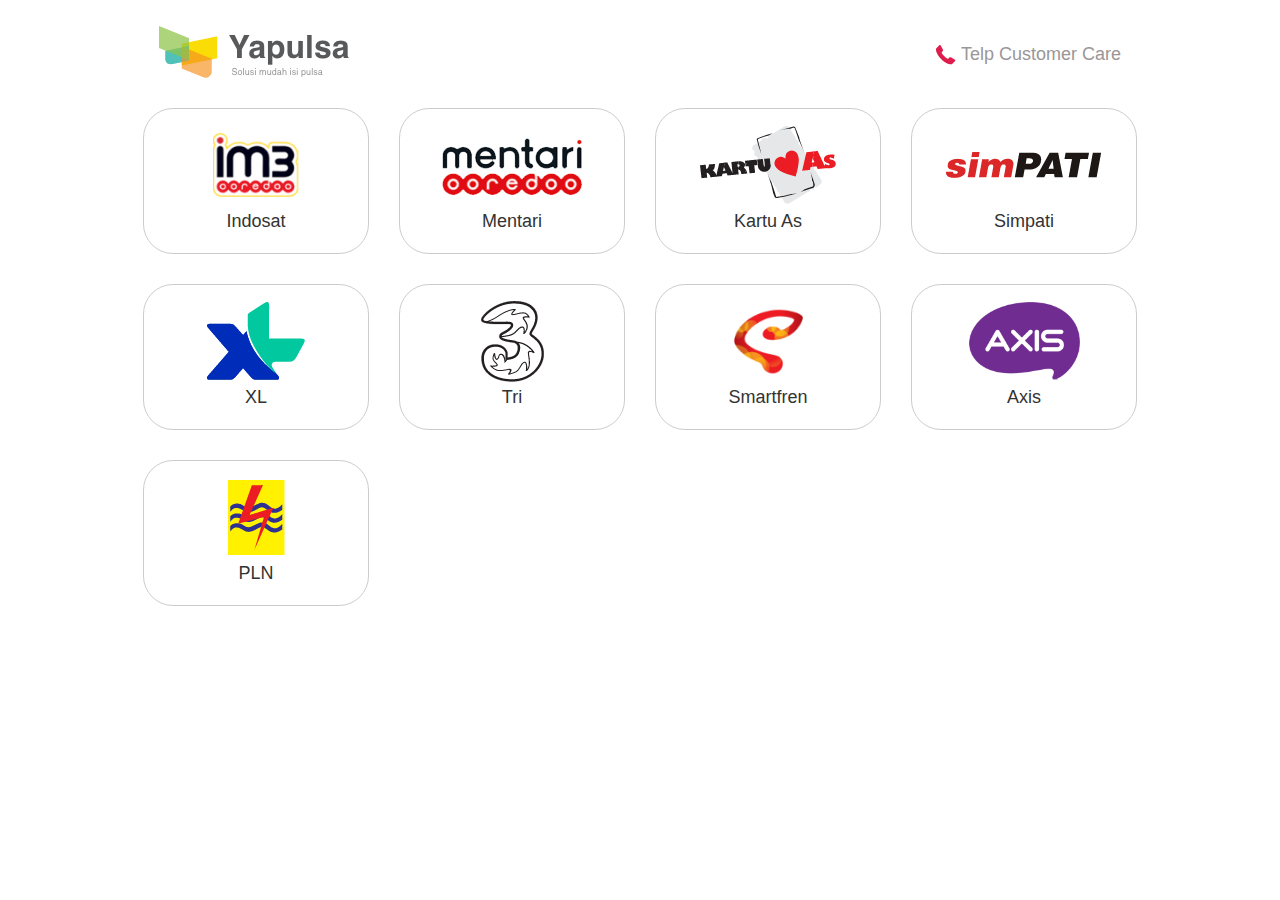
==== html/index.html @ d09b8c81 "Initial Page" ====
<!DOCTYPE html>
<html lang="en">
  <head>
    <meta charset="utf-8">
    <meta http-equiv="X-UA-Compatible" content="IE=edge">
    <meta name="viewport" content="width=device-width, initial-scale=1">
    <!-- The above 3 meta tags *must* come first in the head; any other head content must come *after* these tags -->
    <meta name="description" content="Yapulsa adalah platform untuk melakukan pengisian pulsa">
    <meta name="author" content="Ekky Patria">
    <link rel="icon" href="">

    <title>Yapulsa - Solusi mudah isi pulsa</title>

    <!-- Bootstrap core CSS -->
    <link href="assets/css/bootstrap.min.css" rel="stylesheet">

    <!-- IE10 viewport hack for Surface/desktop Windows 8 bug -->
    <link href="assets/css/ie10-viewport-bug-workaround.css" rel="stylesheet">

    <!-- Custom styles for this template -->
    <link href="assets/css/style.css" rel="stylesheet">

    <!-- Just for debugging purposes. Don't actually copy these 2 lines! -->
    <!--[if lt IE 9]><script src="assets/js/ie8-responsive-file-warning.js"></script><![endif]-->
    <script src="assets/js/ie-emulation-modes-warning.js"></script>

    <!-- HTML5 shim and Respond.js for IE8 support of HTML5 elements and media queries -->
    <!--[if lt IE 9]>
      <script src="https://oss.maxcdn.com/html5shiv/3.7.3/html5shiv.min.js"></script>
      <script src="https://oss.maxcdn.com/respond/1.4.2/respond.min.js"></script>
    <![endif]-->
    <!-- Ini tambahan buat panggil font -->
    <link href="https://fonts.googleapis.com/css?family=Roboto:100,300,400,500,700" rel="stylesheet">
  </head>

  <body>

    <div id="app">
    <div class="app-container">
    <div class="page-homepage">

		<!-- ini buat nyimpen bagian header -->
    	<header>
    		<!-- container: bungkus templatenya bootstrap, supaya ukuran bisa menyesuaikan dengan platformnya -->
    		<div class="container">
    			<!-- http://getbootstrap.com/components/#navbar -->
    			<nav class="navbar">
					<div class="container-fluid">
						<div class="navbar-header">
							<!-- navbar-brand aa ganti dengan btn-block supaya width 100% dan semua area bisa di-klik (klo tetep pake navbar-brand nanti dimensinya cuma bisa 50x50) -->
							<a href="#" class="btn-block">
								<img alt="Brand" src="assets/img/logo.png">
							</a>
						</div>
						<!-- pull-right adalah float:right, yakni buat nempelin element di sebelah kanan-->
						<div class="pull-right">
							<a href="#" class="btn-block contact">
								<img alt="Brand" src="assets/img/icon_contact.png"> Telp Customer Care
							</a>
						</div>
					</div>
				</nav>
    		</div>
    	</header>

		<!-- ini buat nyimpen bagian content -->
    	<section class="product-list">
    		<div class="container">
	    		<div class="row">
	            	<div class="col-lg-3">
	            		<button class="btn btn-default btn-block btn-lg">
	            			<div class="logo-operator">
	            				<img src="assets/img/operator_im3.png">
	            			</div>
	            			<p>Indosat</p>
	            		</button>
	            	</div>
	            	<div class="col-lg-3">
	            		<button class="btn btn-default btn-block btn-lg">
	            			<div class="logo-operator">
	            				<img src="assets/img/operator_mentari.png">
	            			</div>
	            			<p>Mentari</p>
	            		</button>
	            	</div>
	            	<div class="col-lg-3">
	            		<button class="btn btn-default btn-block btn-lg">
	            			<div class="logo-operator">
	            				<img src="assets/img/operator_kartuas.png">
	            			</div>
	            			<p>Kartu As</p>
	            		</button>
	            	</div>
	            	<div class="col-lg-3">
	            		<button class="btn btn-default btn-block btn-lg">
	            			<div class="logo-operator">
	            				<img src="assets/img/operator_simpati.png">
	            			</div>
	            			<p>Simpati</p>
	            		</button>
	            	</div>
	            	<div class="col-lg-3">
	            		<button class="btn btn-default btn-block btn-lg">
	            			<div class="logo-operator">
	            				<img src="assets/img/operator_xl.png">
	            			</div>
	            			<p>XL</p>
	            		</button>
	            	</div>
	            	<div class="col-lg-3">
	            		<button class="btn btn-default btn-block btn-lg">
	            			<div class="logo-operator">
	            				<img src="assets/img/operator_tri.png">
	            			</div>
	            			<p>Tri</p>
	            		</button>
	            	</div>
	            	<div class="col-lg-3">
	            		<button class="btn btn-default btn-block btn-lg">
	            			<div class="logo-operator">
	            				<img src="assets/img/operator_smartfren.png">
	            			</div>
	            			<p>Smartfren</p>
	            		</button>
	            	</div>
	            	<div class="col-lg-3">
	            		<button class="btn btn-default btn-block btn-lg">
	            			<div class="logo-operator">
	            				<img src="assets/img/operator_axis.png">
	            			</div>
	            			<p>Axis</p>
	            		</button>
	            	</div>
	            	<div class="col-lg-3">
	            		<button class="btn btn-default btn-block btn-lg">
	            			<div class="logo-operator">
	            				<img src="assets/img/operator_pln.png">
	            			</div>
	            			<p>PLN</p>
	            		</button>
	            	</div>
	            </div>
            </div>
    	</section>

    	<!-- ini buat nyimpen bagian footer -->
    	<footer>
    		
    	</footer>

    </div>
    </div>
    </div>



    <!-- Bootstrap core JavaScript
    ================================================== -->
    <!-- Placed at the end of the document so the pages load faster -->
    <!-- <script src="https://ajax.googleapis.com/ajax/libs/jquery/1.12.4/jquery.min.js"></script>
    <script>window.jQuery || document.write('<script src="assets/js/vendor/jquery.min.js"><\/script>')</script> -->


    <!-- javascript -->
    <script src="assets/js/jquery.min.js"></script>
    <script src="assets/js/bootstrap.min.js"></script>
    <!-- IE10 viewport hack for Surface/desktop Windows 8 bug -->
    <script src="assets/js/ie10-viewport-bug-workaround.js"></script>

    <!-- Link to the javascript file we will create -->
    <script src="assets/js/scripts.js"></script>
  </body>
</html>
---- html/assets/css/ie10-viewport-bug-workaround.css ----
/*!
 * IE10 viewport hack for Surface/desktop Windows 8 bug
 * Copyright 2014-2015 Twitter, Inc.
 * Licensed under MIT (https://github.com/twbs/bootstrap/blob/master/LICENSE)
 */

/*
 * See the Getting Started docs for more information:
 * http://getbootstrap.com/getting-started/#support-ie10-width
 */
@-ms-viewport     { width: device-width; }
@-o-viewport      { width: device-width; }
@viewport         { width: device-width; }
---- html/assets/css/style.css ----
/* -------------------------- Global Style -------------------------- */
html, body
{
    margin:0;
    font-size: 24px;
}

a, a:hover, a:focus, a:active
{
    text-decoration: none;  /*default link = ada garis bawah, nah dg seperti ini buat ilangin garis bawah */
}

header
{
    padding: 25px 0; /*25px disini sama halnya dengan 25px 0 25px 0 (urutannya: top, right, bottom, left)*/
}

.navbar
{
    margin-bottom: 0; /* defaultnya "margin-bottom: 20px", ini dijadiin 0 supaya gada jarak */
}

header .contact
{
    font-size: 18px;
    color: #9A9697;
    line-height: 56px; /* ini di set 56px mengikuti tingginya logo supaya berada pas di tengah-tengah */
}


/* -------------------------- End of Global -------------------------- */

/* -------------------------- Page: Homepage -------------------------- */
.logo-operator
{
    height: 90px;
    line-height: 90px;
}

section.product-list .btn
{
    border-radius: 30px;
    -webkit-border-radius: 30px;
    -moz-border-radius: 30px;
    -ms-border-radius: 30px;
    -o-border-radius: 30px;

    margin-bottom: 30px;
}
    section.product-list .btn:hover,
    section.product-list .btn:focus,
    section.product-list .btn:active
    {
        background: #B4B4B4;
    }

section.product-list .btn img
{
    max-height: 85px;
}
/* -------------------------- End of Homepage -------------------------- */


/* -------------------------- Start Responsive -------------------------- */
@media (min-width: 1200px) {
  .container {
        width: 1024px;
    }
}
/* -------------------------- End of Responsive -------------------------- */
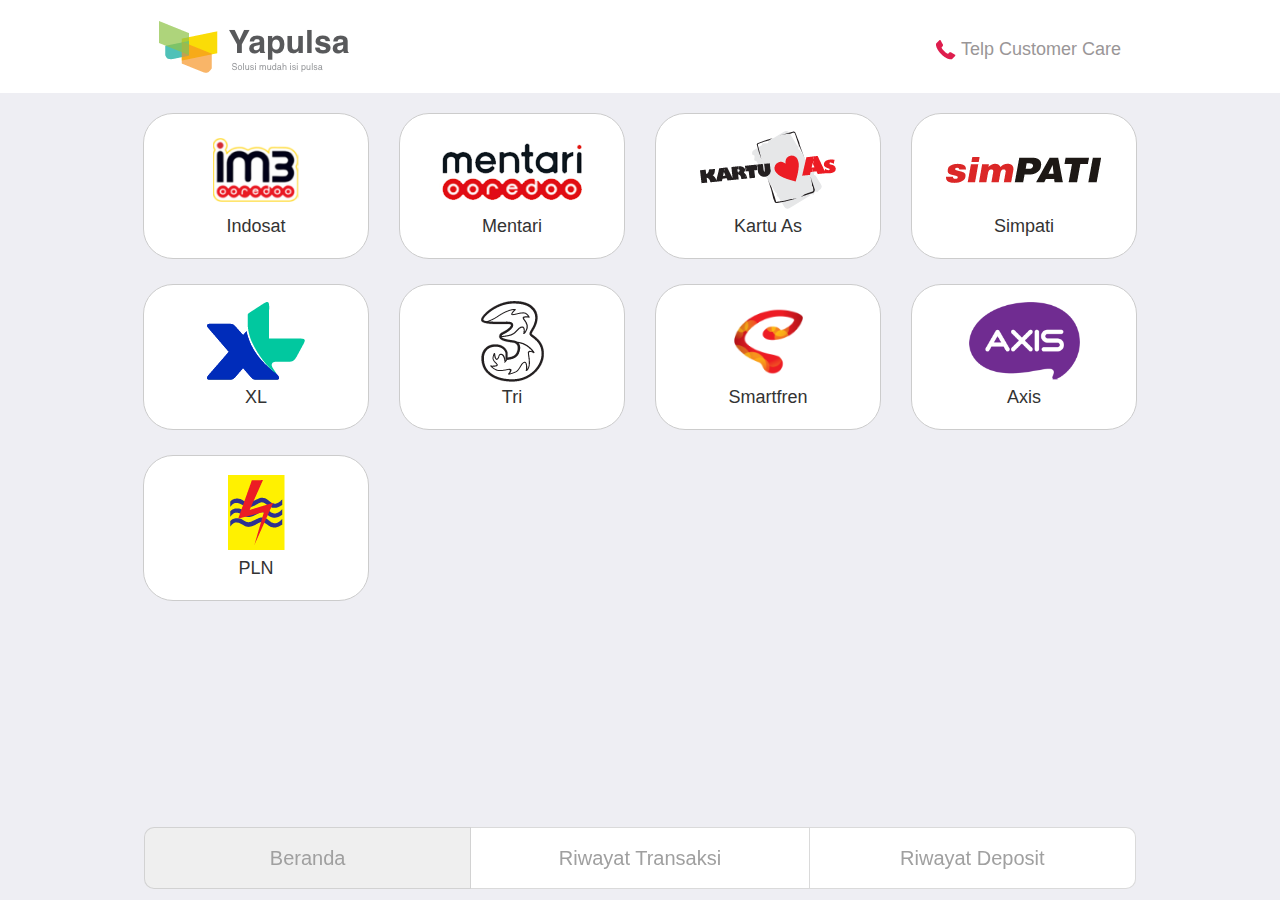
==== commit cbb2d0a7: "add footer & styling" ====
--- a/html/index.html
+++ b/html/index.html
@@ -64,8 +64,8 @@
     	</header>
 
 		<!-- ini buat nyimpen bagian content -->
-    	<section class="product-list">
-    		<div class="container">
+		<div class="container">
+	    	<section class="product-list">
 	    		<div class="row">
 	            	<div class="col-lg-3">
 	            		<button class="btn btn-default btn-block btn-lg">
@@ -140,12 +140,20 @@
 	            		</button>
 	            	</div>
 	            </div>
-            </div>
-    	</section>
+	    	</section>
+        </div>
 
     	<!-- ini buat nyimpen bagian footer -->
     	<footer>
-    		
+    		<div class="container">
+    			<nav class="navbar">
+    				<ul class="nav navbar-nav">
+				        <li class="active"><a href="#">Beranda</a></li>
+				        <li class=""><a href="#">Riwayat Transaksi</a></li>
+				        <li class=""><a href="#">Riwayat Deposit</a></li>
+		        	</ul>
+				</nav>
+    		</div>
     	</footer>
 
     </div>
--- a/html/assets/css/style.css
+++ b/html/assets/css/style.css
@@ -3,6 +3,7 @@
 {
     margin:0;
     font-size: 24px;
+    background: #EEEEF3; 
 }
 
 a, a:hover, a:focus, a:active
@@ -12,7 +13,8 @@
 
 header
 {
-    padding: 25px 0; /*25px disini sama halnya dengan 25px 0 25px 0 (urutannya: top, right, bottom, left)*/
+    background: #FFF;
+    padding: 20px 0 15px 0; /*25px disini sama halnya dengan 25px 0 25px 0 (urutannya: top, right, bottom, left)*/
 }
 
 .navbar
@@ -27,7 +29,67 @@
     line-height: 56px; /* ini di set 56px mengikuti tingginya logo supaya berada pas di tengah-tengah */
 }
 
+/* footer */
+footer
+{
+    position: fixed;
+    bottom: 10px;
+    left: 0;
+    right: 0;
+    margin: auto;
+}
 
+/* footer navigasi */
+footer .navbar ul
+{
+    width: 100%;
+}
+footer .navbar ul li
+{
+    background: #FFF;
+    border: 1px solid rgba(181, 181, 181, 0.5);
+    width: 33%;
+}
+/* agar tepat 100%, maka navigasi ke-2 di buat 34% karena 100% = 33+34+33 */
+footer .navbar ul li:nth-child(2)
+{
+    width: 34%;
+    border-left: none;
+    border-right: none;
+}
+
+/* berikan lekukan sebelah kiri di navigasi pertama */
+footer .navbar ul li:first-child,
+footer .navbar ul li:first-child a
+{
+    border-radius: 10px 0px 0px 10px;
+    -moz-border-radius: 10px 0px 0px 10px;
+    -webkit-border-radius: 10px 0px 0px 10px;
+}
+/* berikan lekukan sebelah kanan di navigasi pertama */
+footer .navbar ul li:last-child,
+footer .navbar ul li:last-child a
+{
+     border-radius: 0 10px 10px 0;
+    -moz-border-radius: 0 10px 10px 0;
+    -webkit-border-radius: 0 10px 10px 0;   
+}
+
+/* ganti warna background ketika navigasi aktif */
+footer .navbar ul li.active
+{
+    background: #EFEFEF;
+}
+/* tentukan ukuran navigasi, warna navigasi dan buat agar text ke tengah */
+footer .navbar ul li a
+{
+    font-size: 20px;
+    color: #A0A0A0;
+    font-weight: 400;
+    text-align: center;
+    padding-top: 20px;
+    padding-bottom: 20px;
+}
 /* -------------------------- End of Global -------------------------- */
 
 /* -------------------------- Page: Homepage -------------------------- */
@@ -35,6 +97,14 @@
 {
     height: 90px;
     line-height: 90px;
+}
+
+section.product-list
+{
+    margin: 20px 0 20px 0;
+    max-height: 73vh;
+    overflow-y: auto;
+    overflow-x: hidden;
 }
 
 section.product-list .btn
@@ -45,7 +115,7 @@
     -ms-border-radius: 30px;
     -o-border-radius: 30px;
 
-    margin-bottom: 30px;
+    margin-bottom: 25px;
 }
     section.product-list .btn:hover,
     section.product-list .btn:focus,
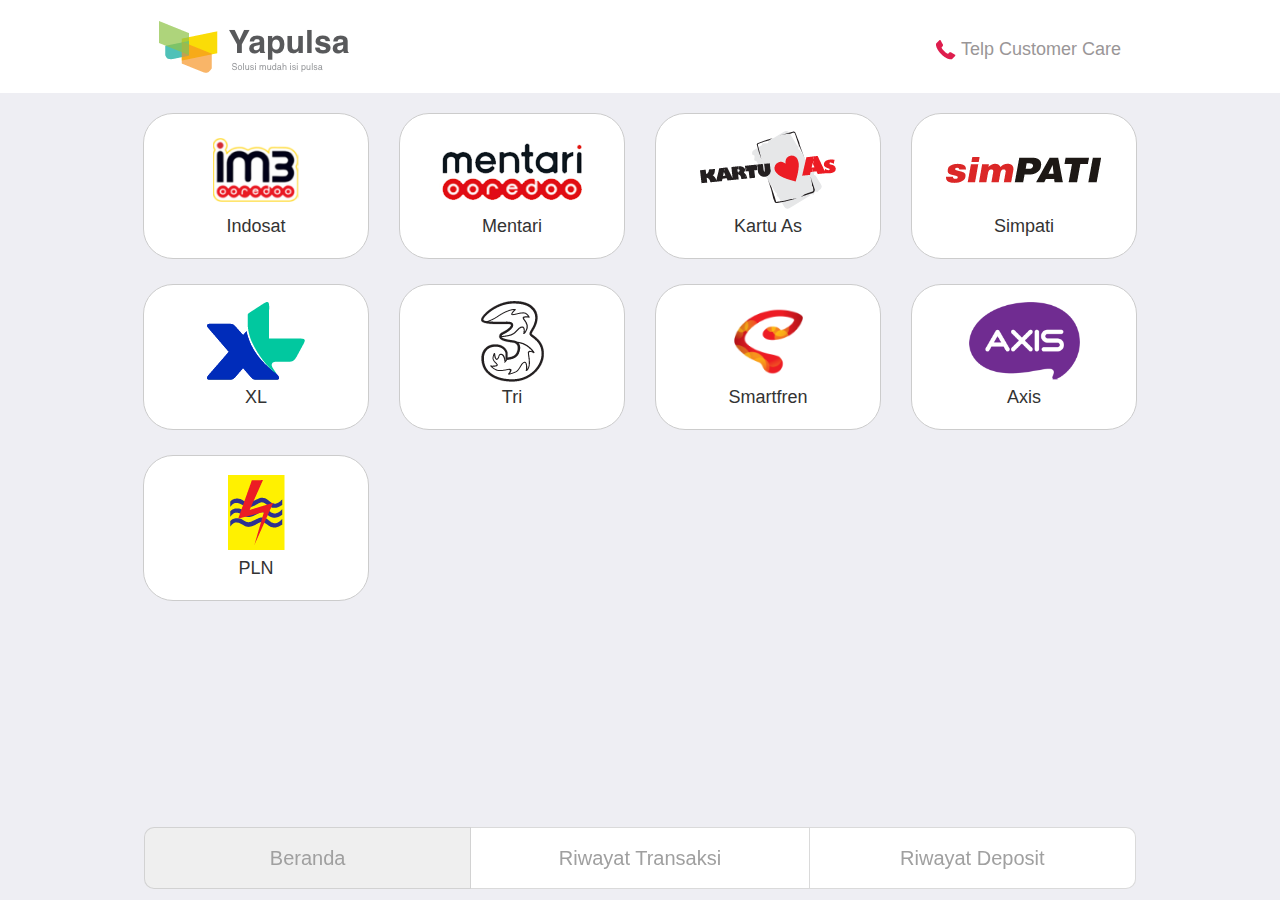
==== commit 2ff1080f: "add modal on click "telp customer care"" ====
--- a/html/index.html
+++ b/html/index.html
@@ -34,6 +34,25 @@
   </head>
 
   <body>
+
+	<!-- Modal Contact Customer Care -->
+	<div class="modal fade" id="contactModal" tabindex="-1" role="dialog" aria-labelledby="contactModalLabel" aria-hidden="true">
+	    <div class="modal-dialog modal-center modal-voucher" role="document">
+			<div class="modal-content">
+				<div class="modal-header">
+				  <a href="#" class="pull-right modal-close" data-dismiss="modal">CLOSE</a>
+				</div>
+				<div class="modal-body">
+					<h1><img alt="Brand" src="assets/img/icon_contact.png"> Telp Customer Care</h1>
+					<p><a href="tel:08181234565432">08181234565432 - XL</a></p>
+					<p><a href="tel:085711234567">085711234567 - Indosat</a></p>
+					<p><a href="tel:08131234565431">08131234565431 - Telkomsel</a></p>
+				</div>
+				<div class="modal-footer">
+				</div>
+			</div>
+	    </div>
+	  </div>
 
     <div id="app">
     <div class="app-container">
@@ -54,7 +73,7 @@
 						</div>
 						<!-- pull-right adalah float:right, yakni buat nempelin element di sebelah kanan-->
 						<div class="pull-right">
-							<a href="#" class="btn-block contact">
+							<a href="#" class="btn-block contact" data-dismiss="modal" data-toggle="modal" data-target="#contactModal">
 								<img alt="Brand" src="assets/img/icon_contact.png"> Telp Customer Care
 							</a>
 						</div>
--- a/html/assets/css/style.css
+++ b/html/assets/css/style.css
@@ -14,7 +14,7 @@
 header
 {
     background: #FFF;
-    padding: 20px 0 15px 0; /*25px disini sama halnya dengan 25px 0 25px 0 (urutannya: top, right, bottom, left)*/
+    padding: 20px 0 15px 0; /*urutannya: top, right, bottom, left*/
 }
 
 .navbar
@@ -90,6 +90,58 @@
     padding-top: 20px;
     padding-bottom: 20px;
 }
+
+
+/* modal */
+.modal
+{
+    background: rgba(0, 0, 0, 0.4);
+}
+.modal-dialog
+{
+    width: 350px;
+    margin-top: 12%;
+}
+
+.modal-header,
+.modal-footer
+{
+    border: none;
+    padding: 10px 15px;
+}
+.modal-body
+{
+    padding: 0 30px;
+}
+
+
+.modal-header .modal-close
+{
+    font-weight: 500;
+    color: #F02525;
+    font-size: 14px;
+}
+
+
+.modal-body h1
+{
+    font-weight: 500;
+    color: #000000;
+    font-size: 22px;
+    margin-top: 5px;
+    margin-bottom: 20px;
+}
+.modal-body p
+{
+    color: #757575;
+    font-size: 18px;
+}
+
+.modal-body a
+{
+    color: #757575;
+}
+
 /* -------------------------- End of Global -------------------------- */
 
 /* -------------------------- Page: Homepage -------------------------- */
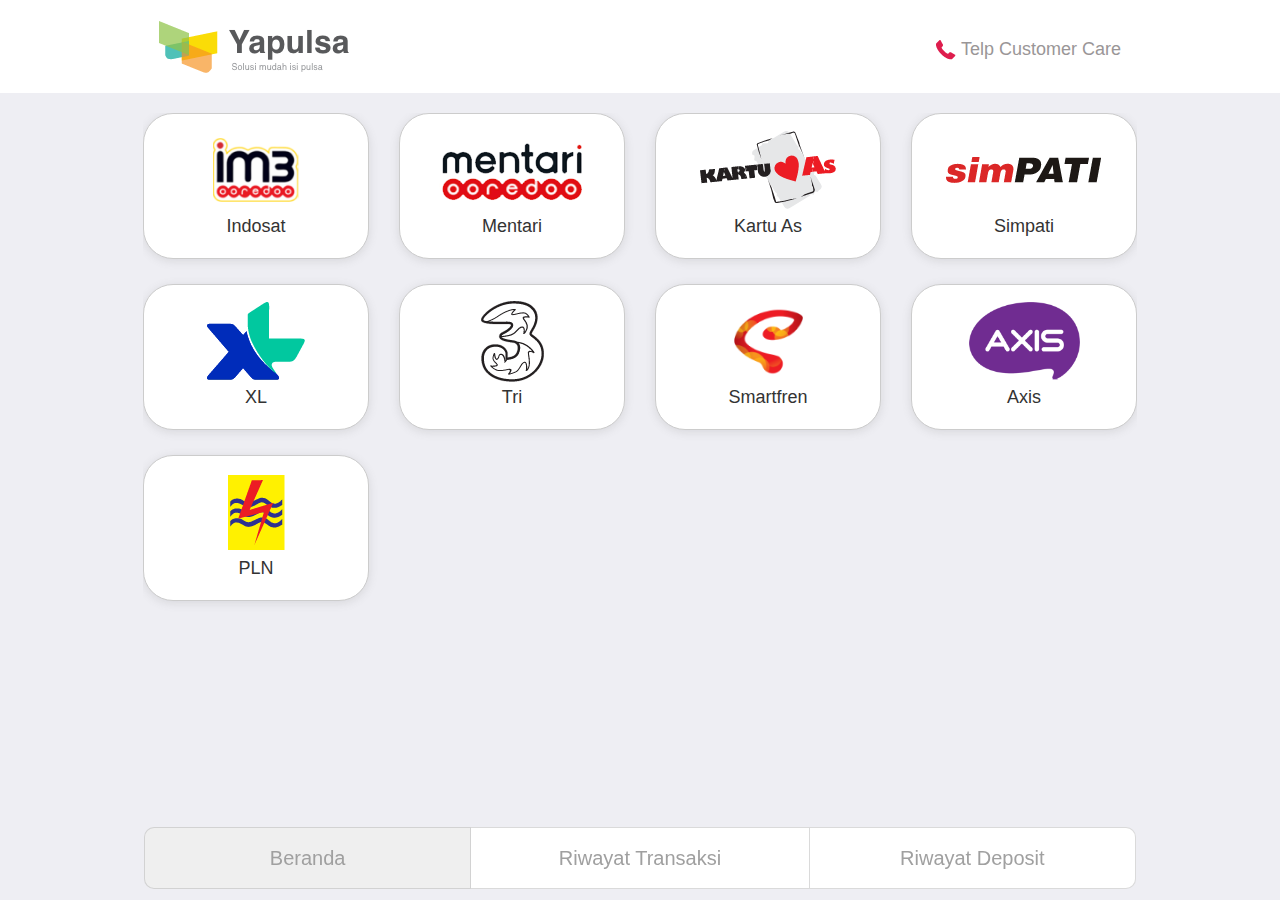
==== commit e39536c7: "[page-complete] add & styling for complete page" ====
--- a/html/index.html
+++ b/html/index.html
@@ -7,7 +7,7 @@
     <!-- The above 3 meta tags *must* come first in the head; any other head content must come *after* these tags -->
     <meta name="description" content="Yapulsa adalah platform untuk melakukan pengisian pulsa">
     <meta name="author" content="Ekky Patria">
-    <link rel="icon" href="">
+    <link rel="icon" href="favicon.ico">
 
     <title>Yapulsa - Solusi mudah isi pulsa</title>
 
@@ -67,7 +67,7 @@
 					<div class="container-fluid">
 						<div class="navbar-header">
 							<!-- navbar-brand aa ganti dengan btn-block supaya width 100% dan semua area bisa di-klik (klo tetep pake navbar-brand nanti dimensinya cuma bisa 50x50) -->
-							<a href="#" class="btn-block">
+							<a href="index.html" class="btn-block">
 								<img alt="Brand" src="assets/img/logo.png">
 							</a>
 						</div>
@@ -85,80 +85,82 @@
 		<!-- ini buat nyimpen bagian content -->
 		<div class="container">
 	    	<section class="product-list">
-	    		<div class="row">
-	            	<div class="col-lg-3">
-	            		<button class="btn btn-default btn-block btn-lg">
-	            			<div class="logo-operator">
-	            				<img src="assets/img/operator_im3.png">
-	            			</div>
-	            			<p>Indosat</p>
-	            		</button>
-	            	</div>
-	            	<div class="col-lg-3">
-	            		<button class="btn btn-default btn-block btn-lg">
-	            			<div class="logo-operator">
-	            				<img src="assets/img/operator_mentari.png">
-	            			</div>
-	            			<p>Mentari</p>
-	            		</button>
-	            	</div>
-	            	<div class="col-lg-3">
-	            		<button class="btn btn-default btn-block btn-lg">
-	            			<div class="logo-operator">
-	            				<img src="assets/img/operator_kartuas.png">
-	            			</div>
-	            			<p>Kartu As</p>
-	            		</button>
-	            	</div>
-	            	<div class="col-lg-3">
-	            		<button class="btn btn-default btn-block btn-lg">
-	            			<div class="logo-operator">
-	            				<img src="assets/img/operator_simpati.png">
-	            			</div>
-	            			<p>Simpati</p>
-	            		</button>
-	            	</div>
-	            	<div class="col-lg-3">
-	            		<button class="btn btn-default btn-block btn-lg">
-	            			<div class="logo-operator">
-	            				<img src="assets/img/operator_xl.png">
-	            			</div>
-	            			<p>XL</p>
-	            		</button>
-	            	</div>
-	            	<div class="col-lg-3">
-	            		<button class="btn btn-default btn-block btn-lg">
-	            			<div class="logo-operator">
-	            				<img src="assets/img/operator_tri.png">
-	            			</div>
-	            			<p>Tri</p>
-	            		</button>
-	            	</div>
-	            	<div class="col-lg-3">
-	            		<button class="btn btn-default btn-block btn-lg">
-	            			<div class="logo-operator">
-	            				<img src="assets/img/operator_smartfren.png">
-	            			</div>
-	            			<p>Smartfren</p>
-	            		</button>
-	            	</div>
-	            	<div class="col-lg-3">
-	            		<button class="btn btn-default btn-block btn-lg">
-	            			<div class="logo-operator">
-	            				<img src="assets/img/operator_axis.png">
-	            			</div>
-	            			<p>Axis</p>
-	            		</button>
-	            	</div>
-	            	<div class="col-lg-3">
-	            		<button class="btn btn-default btn-block btn-lg">
-	            			<div class="logo-operator">
-	            				<img src="assets/img/operator_pln.png">
-	            			</div>
-	            			<p>PLN</p>
-	            		</button>
-	            	</div>
-	            </div>
+    			<form action="topup.html">
+		    		<div class="row">
+		            	<div class="col-lg-3">
+		            		<button class="btn btn-default btn-block btn-lg">
+		            			<div class="logo-operator">
+		            				<img src="assets/img/operator_im3.png">
+		            			</div>
+		            			<p>Indosat</p>
+		            		</button>
+		            	</div>
+		            	<div class="col-lg-3">
+		            		<button class="btn btn-default btn-block btn-lg">
+		            			<div class="logo-operator">
+		            				<img src="assets/img/operator_mentari.png">
+		            			</div>
+		            			<p>Mentari</p>
+		            		</button>
+		            	</div>
+		            	<div class="col-lg-3">
+		            		<button class="btn btn-default btn-block btn-lg">
+		            			<div class="logo-operator">
+		            				<img src="assets/img/operator_kartuas.png">
+		            			</div>
+		            			<p>Kartu As</p>
+		            		</button>
+		            	</div>
+		            	<div class="col-lg-3">
+		            		<button class="btn btn-default btn-block btn-lg">
+		            			<div class="logo-operator">
+		            				<img src="assets/img/operator_simpati.png">
+		            			</div>
+		            			<p>Simpati</p>
+		            		</button>
+		            	</div>
+		            	<div class="col-lg-3">
+		            		<button class="btn btn-default btn-block btn-lg">
+		            			<div class="logo-operator">
+		            				<img src="assets/img/operator_xl.png">
+		            			</div>
+		            			<p>XL</p>
+		            		</button>
+		            	</div>
+		            	<div class="col-lg-3">
+		            		<button class="btn btn-default btn-block btn-lg">
+		            			<div class="logo-operator">
+		            				<img src="assets/img/operator_tri.png">
+		            			</div>
+		            			<p>Tri</p>
+		            		</button>
+		            	</div>
+		            	<div class="col-lg-3">
+		            		<button class="btn btn-default btn-block btn-lg">
+		            			<div class="logo-operator">
+		            				<img src="assets/img/operator_smartfren.png">
+		            			</div>
+		            			<p>Smartfren</p>
+		            		</button>
+		            	</div>
+		            	<div class="col-lg-3">
+		            		<button class="btn btn-default btn-block btn-lg">
+		            			<div class="logo-operator">
+		            				<img src="assets/img/operator_axis.png">
+		            			</div>
+		            			<p>Axis</p>
+		            		</button>
+		            	</div>
+		            	<div class="col-lg-3">
+		            		<button class="btn btn-default btn-block btn-lg">
+		            			<div class="logo-operator">
+		            				<img src="assets/img/operator_pln.png">
+		            			</div>
+		            			<p>PLN</p>
+		            		</button>
+		            	</div>
+		            </div>
+	            </form>
 	    	</section>
         </div>
 
--- a/html/assets/css/style.css
+++ b/html/assets/css/style.css
@@ -9,6 +9,12 @@
 a, a:hover, a:focus, a:active
 {
     text-decoration: none;  /*default link = ada garis bawah, nah dg seperti ini buat ilangin garis bawah */
+    outline: none; /*remove blue outline on bootstrap link & button*/
+}
+
+button, button:hover, button:focus, button:active
+{
+   outline: none; /*remove blue outline on bootstrap link & button*/ 
 }
 
 header
@@ -91,6 +97,23 @@
     padding-bottom: 20px;
 }
 
+/* back button on secondary page */
+footer .back-button
+{
+    font-size: 24px;
+    font-weight: 300;
+    color: #646464;
+    vertical-align: middle;
+}
+footer .back-button span
+{
+    display: inline-block;
+    vertical-align: middle;
+}
+footer .back-button img
+{
+    margin-right: 10px;
+}
 
 /* modal */
 .modal
@@ -142,6 +165,59 @@
     color: #757575;
 }
 
+
+/* breadcrumb : navigasi sebuah halaman 
+    ini perlu diupdate karena default breadcrumb boostrap tidak sesuai dengan desain
+*/
+.breadcrumb
+{
+    background: transparent;
+    margin: 0;
+    /*margin-bottom: 20px;*/
+    padding: 20px 0;
+    font-size: 14px;
+    color: #BABABA;
+}
+
+.breadcrumb li
+{
+    color: #BABABA;
+}
+
+.breadcrumb>.active
+{
+    color: #919191;
+}
+
+.breadcrumb>li+li:before {
+    content: "/\00a0";
+    content: "\e258";
+    font-family: 'Glyphicons Halflings';
+    font-size: 12px;
+    padding: 0 5px;
+    color: #ccc;
+}
+
+/* btn */
+.btn.btn-primary
+{
+    background: #F02525;
+    color: #FFF;
+    border: none;
+
+    -webkit-box-shadow: 0 3px 6px 0px rgba(0, 0, 0, 0.16);
+    -moz-box-shadow: 0 3px 6px 0px rgba(0, 0, 0, 0.16);
+    box-shadow: 0 3px 6px 0px rgba(0, 0, 0, 0.16)
+}
+.btn.btn-primary:hover,
+.btn.btn-primary:focus,
+.btn.btn-primary:active
+{
+    background: #C31F1F;
+    color: #FFF;
+}
+
+
 /* -------------------------- End of Global -------------------------- */
 
 /* -------------------------- Page: Homepage -------------------------- */
@@ -168,6 +244,10 @@
     -o-border-radius: 30px;
 
     margin-bottom: 25px;
+
+    -webkit-box-shadow: 0 2px 10px 0px rgba(100, 100, 100, 0.16);
+    -moz-box-shadow: 0 2px 10px 0px rgba(100, 100, 100, 0.16);
+    box-shadow: 0 2px 10px 0px rgba(100, 100, 100, 0.16);
 }
     section.product-list .btn:hover,
     section.product-list .btn:focus,
@@ -182,6 +262,291 @@
 }
 /* -------------------------- End of Homepage -------------------------- */
 
+/* -------------------------- Page: Topup Product -------------------------- */
+section.topup-product
+{
+
+}
+
+section.topup-product h1
+{
+    margin-top: 0;
+    font-size: 26px;
+    color: #95989A;
+    font-weight: 500;
+}
+
+.form-group
+{
+    position: relative;
+}
+.form-group label
+{
+    font-size: 23px;
+    font-weight: 300;
+    color: #95989A;
+    display: block;
+}
+.form-group input
+{
+    width: 100%;
+
+    border-radius: 10px;
+    -moz-border-radius: 10px;
+    -webkit-border-radius: 10px;
+
+    outline: none;
+    border: 1px solid #C7C7C7;
+    color: #7C7B7B;
+    font-size: 27px;
+
+    padding: 5px;
+    padding-left: 45px; /* 45px disiapkan untuk input icon */
+}
+
+.form-group.input-bg:before
+{
+    content: '';
+    width: 25px;
+    height: 37px;
+
+    position: absolute;
+    bottom: 6px;
+    left: 10px;
+    background: url('../img/icon_phone.png') no-repeat;
+}
+.form-group.input-bg.input-phone:before
+{
+    background: url('../img/icon_phone.png') no-repeat;
+}
+.form-group.input-bg.input-password:before
+{
+    background: url('../img/icon_password.png') no-repeat;
+}
+
+.form-group .operator
+{
+    position: absolute;
+    right: 10px;
+    bottom: 8px;
+}
+
+.form-group .operator img
+{
+    max-height: 35px;
+}
+
+/* topup-nominal */
+section.topup-product .topup-nominal
+{
+    margin-top: 50px;
+}
+
+section.topup-product .topup-nominal
+{
+    font-size: 23px;
+    color: #95989A;
+    font-weight: 300;
+}
+
+section.topup-product .topup-nominal .btn
+{
+    border-radius: 15px;
+    -webkit-border-radius: 15px;
+    -moz-border-radius: 15px;
+    -ms-border-radius: 15px;
+    -o-border-radius: 15px;
+
+    margin-bottom: 15px;
+
+    color: #F02525;
+    font-size: 25px;
+    white-space: normal;
+
+    -webkit-box-shadow: 0 2px 10px 0px rgba(100, 100, 100, 0.16);
+    -moz-box-shadow: 0 2px 10px 0px rgba(100, 100, 100, 0.16);
+    box-shadow: 0 2px 10px 0px rgba(100, 100, 100, 0.16);
+}
+section.topup-product .topup-nominal .btn p
+{
+    margin-bottom: 0;
+    padding: 10px 0;
+    word-wrap: break-word;         /* All browsers since IE 5.5+ */
+    overflow-wrap: break-word;     /* Renamed property in CSS3 draft spec */
+    width: 100%;
+}
+    section.topup-product .btn:hover,
+    section.topup-product .btn:focus,
+    section.topup-product .btn:active
+    {
+        background: #F02525;
+        color: #FFF;
+    }
+/* -------------------------- End of Topup Product -------------------------- */
+
+/* -------------------------- Page: Confirmation -------------------------- */
+.confirmation-area
+{
+    margin: 0 auto;
+    float: none;
+}
+section.confirmation h1
+{
+    text-align: center;
+    margin-top: 0;
+    margin-bottom: 15px;
+    font-size: 26px;
+    color: #95989A;
+}
+    .confirmation-info
+    {
+        margin-bottom: 15px;
+    }
+    .confirmation-info-top
+    {
+        background: transparent url('../img/bg_coupon_top.png') repeat center;
+        width: 100%;
+        height: 10px;
+    }
+    .confirmation-info-content
+    {
+        padding: 20px 30px;
+        background: #FFF;
+        position: relative;
+    }
+        .confirmation-info-content .operator
+        {
+            position: absolute;
+            top: 10px;
+            right: 15px;
+        }
+        .confirmation-info-content .operator img
+        {   
+            max-width: 100px;
+            max-height: 34px;
+        }
+    .confirmation-info-bottom
+    {
+        background: transparent url('../img/bg_coupon_bottom.png') repeat center;
+        width: 100%;
+        height: 10px;
+    }
+
+.info-topup
+{
+    padding: 5px 0;
+    border-bottom: 1px solid rgba(213, 213, 213, 0.7);
+}
+.info-topup:last-child
+{
+    border: none;
+    padding-bottom: 0;
+}
+
+.info-topup label
+{
+    font-size: 16px;
+    font-weight: 300;
+    margin: 0;
+    color: #95989A;
+}
+.info-topup p
+{
+    font-size: 26px;
+    font-weight: 500;
+    margin: 0;
+    color: #9D9D9D;
+}
+.info-topup .price
+{
+    color: #F02525;
+}
+
+section.confirmation .confirmation-form input
+{
+    width: 100%;
+}
+/* -------------------------- End of Confirmation -------------------------- */
+
+/* -------------------------- Page: Complete -------------------------- */
+.complete-area
+{
+    margin: 0 auto;
+    float: none;
+}
+
+section.complete .complete-info
+{
+    margin-top: 25%;  
+    margin-bottom: 20px;
+    padding: 30px;
+    background: #FFF;  
+    text-align: center;
+
+    border-radius: 5px;
+    -moz-border-radius: 5px;
+    -webkit-border-radius: 5px;
+
+    -webkit-box-shadow: 0 3px 6px 0px rgba(0, 0, 0, 0.16);
+    -moz-box-shadow: 0 3px 6px 0px rgba(0, 0, 0, 0.16);
+    box-shadow: 0 3px 6px 0px rgba(0, 0, 0, 0.16);
+}
+section.complete .complete-info h1
+{
+    font-size: 40px;
+    font-weight: 600;
+    color: #58595B;
+    margin-bottom: 0;
+}
+section.complete .complete-info p.sub-headline
+{
+    font-size: 18px;
+    font-weight: 400;
+    color: #BABABA;
+}
+section.complete .complete-info p
+{
+    font-size: 23px;
+    color: #6F6969;
+}
+
+/* -------------------------- End of Complete -------------------------- */
+
+/* -------------------------- Icon Operator -------------------------- */
+/* dipersiapkan jikalau page sprite*/
+.operator.operator-xl:before
+{
+
+}
+.operator.operator-simpati:before
+{
+
+}
+.operator.operator-kartuas:before
+{
+
+}
+.operator.operator-im3:before
+{
+
+}
+.operator.operator-mentari:before
+{
+
+}
+.operator.operator-tri:before
+{
+
+}
+.operator.operator-axis:before
+{
+
+}
+.operator.operator-pln:before
+{
+
+}
+/* -------------------------- End of Icon Operator -------------------------- */
 
 /* -------------------------- Start Responsive -------------------------- */
 @media (min-width: 1200px) {
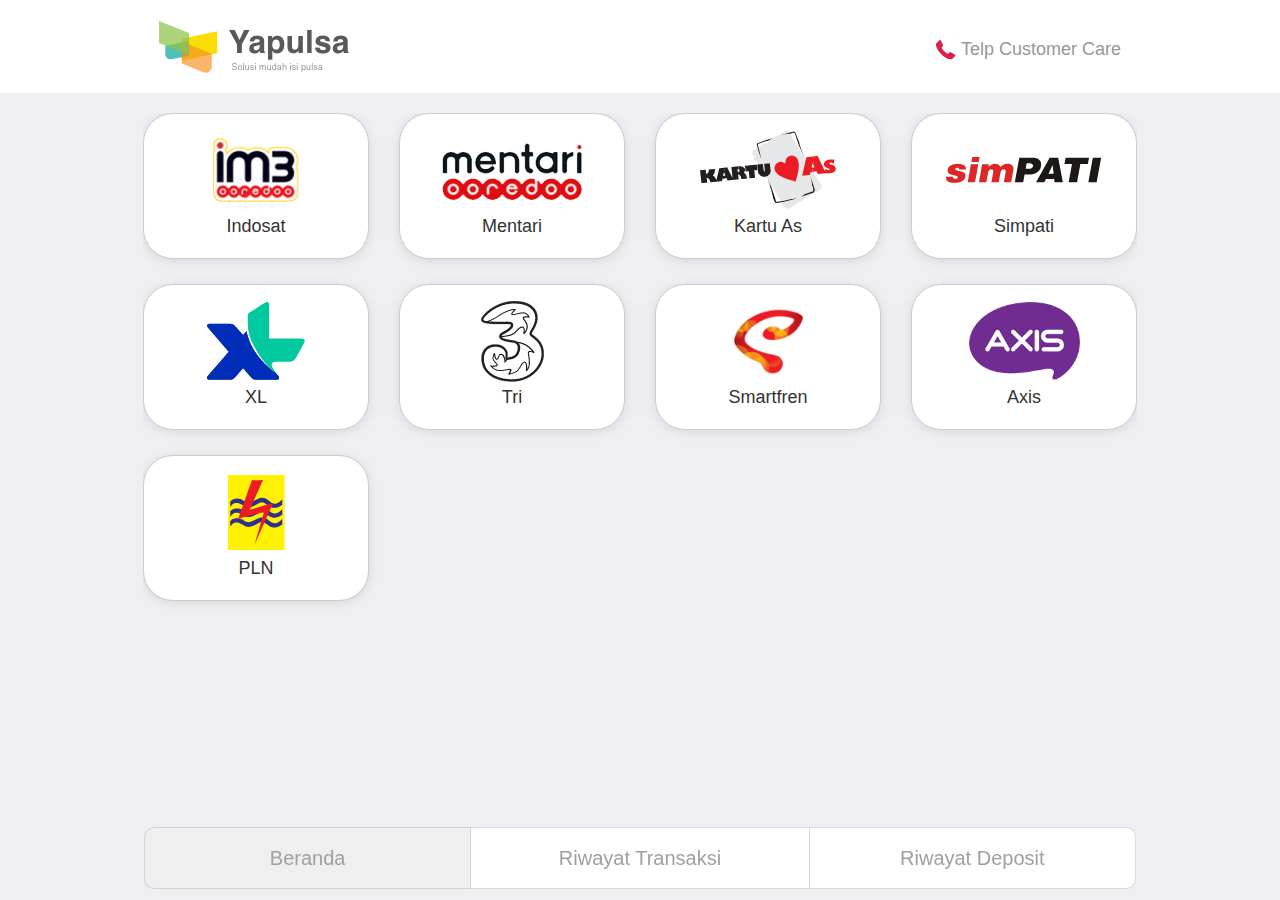
==== commit adafdc54: "[page-riwayat-transaksi] implementasi page riwayat transaksi" ====
--- a/html/index.html
+++ b/html/index.html
@@ -170,8 +170,8 @@
     			<nav class="navbar">
     				<ul class="nav navbar-nav">
 				        <li class="active"><a href="#">Beranda</a></li>
-				        <li class=""><a href="#">Riwayat Transaksi</a></li>
-				        <li class=""><a href="#">Riwayat Deposit</a></li>
+				        <li><a href="#">Riwayat Transaksi</a></li>
+				        <li><a href="#">Riwayat Deposit</a></li>
 		        	</ul>
 				</nav>
     		</div>
--- a/html/assets/css/style.css
+++ b/html/assets/css/style.css
@@ -512,6 +512,128 @@
 
 /* -------------------------- End of Complete -------------------------- */
 
+/* -------------------------- Page: Riwayat -------------------------- */
+section.riwayat
+{
+    margin-top: 30px;
+}
+section.riwayat .title h1
+{
+    font-size: 35px;
+    color: #95989A;
+    margin-top: 0;
+}
+section.riwayat .title p
+{
+    font-size: 23px;
+    color: #95989A;
+    font-weight: 300;
+    margin-bottom: 0;
+}
+.list-riwayat table
+{
+    margin-top: 20px;
+    width: 100%;
+}
+.list-riwayat table thead
+{
+    background: #FFF;
+}
+.list-riwayat table tr th
+{
+    font-size: 20px;
+    font-weight: 400;
+    padding: 10px;
+    border-right: 1px solid #DDDDDD;
+    width: 20%;
+}
+    .list-riwayat table tr th:last-child
+    {
+        border: none;
+    }
+.list-riwayat table tr td
+{
+    font-size: 16px;
+    font-weight: 400;
+    padding: 5px 10px;
+    width: 20%;
+}
+
+    .list-riwayat table tr th:first-child,
+    .list-riwayat table tr td:first-child
+    {
+        width: 30%;
+    }
+    .list-riwayat table tr th:last-child
+    {
+        width: 9%;
+    }
+    .list-riwayat table tr td:last-child
+    {
+        /*width: 16%;*/
+        padding-right: 40px;
+    }
+
+
+.list-riwayat table thead tr
+{
+  display: block;
+  position: relative;
+}
+.list-riwayat table tbody
+{
+    width: 100%;
+    max-height: 50vh;
+    display: block;
+    overflow-x: hidden;
+    overflow-y: auto;
+}
+
+.list-riwayat table tbody tr:nth-child(odd)
+{
+    background: rgba(255, 255, 255, 0.74);
+}
+.list-riwayat table tbody tr:nth-child(even)
+{
+    background: rgba(255, 255, 255, 0.34)
+}
+
+.list-riwayat table.riwayat-tipe
+{
+    margin: 0;
+}
+.list-riwayat table.riwayat-tipe img
+{
+    max-width: 40px;
+    max-height: 33px;
+}
+.list-riwayat table.riwayat-tipe tbody tr
+{
+    background: transparent;
+}
+.list-riwayat table.riwayat-tipe tr td
+{
+    width: auto;
+}
+
+.status-sukses
+{
+    color: #82C769;
+}
+.status-pending
+{
+    color: #E6CA00;
+}
+.status-cancel
+{
+    color: #FF6200;
+}
+.status-failed
+{
+    color: #DE1D4D;
+}
+/* -------------------------- End of Riwayat -------------------------- */
+
 /* -------------------------- Icon Operator -------------------------- */
 /* dipersiapkan jikalau page sprite*/
 .operator.operator-xl:before
